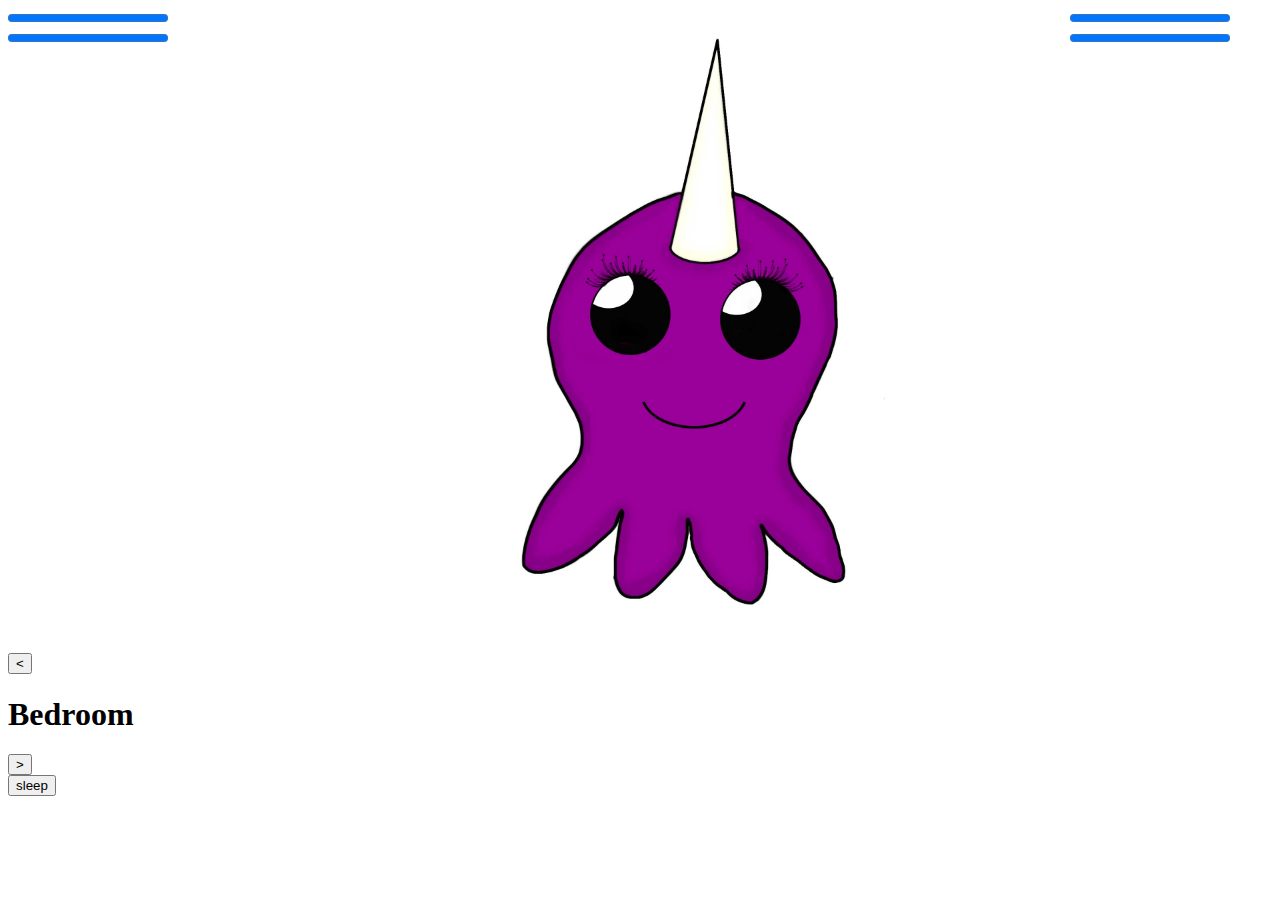
==== Quellcode/bedroom-tamagotchi-lash.html @ 2771a476 "bea" ====
<!DOCTYPE html>

<html>

<head>
	<title>Tamagotchi - Bedroom</title>
	<script language="javascript" type="text/javascript" src="javascript.js"></script>
	<link href="design.css" type="text/css" rel="stylesheet">
</head>

<body>
	
	<img src="tamagotchi-normal-lash.jpg" width="498" height="641.3" id="img"/> 
	
	<form action="kitchen-tamagotchi-lash.html" id="left">
		<input type="submit" value="<">
	</form>
	
	<h1 id="room">Bedroom</h1>
	
	<form action="playground-tamagotchi-lash.html" id="right">
		<input type="submit" value=">">
	</form>
	
	<form>
	<input type="button" value="sleep" onclick="goToSleep()">
	</form>
	
	<!--health-->
	<progress id="healthBar" value="100" max="100"></progress>
	
	<!--fun-->
	<progress id="funBar" value="100" max="100"></progress>
	
	<!--eat-->
	<progress id="foodBar" value="100" max="100"></progress>
	
	<!--sleep-->
	<progress id="sleepBar" value="100" max="100"></progress>
	
</body>

</html>
---- Quellcode/design.css ----
@charset "utf-8";
/* CSS Document */


#left {
}
#right {
}
#button {
}
#img {
	margin-left: 35%;
}
#healthBar {
	position: absolute;
	top: 10px;
	
}
#funBar {
	position: absolute;
	top: 30px;
}
#foodBar {
	position: absolute;
	top: 10px;
	right: 50px;
}
#sleepBar {
	position: absolute;
	top: 30px;
	right: 50px;
}
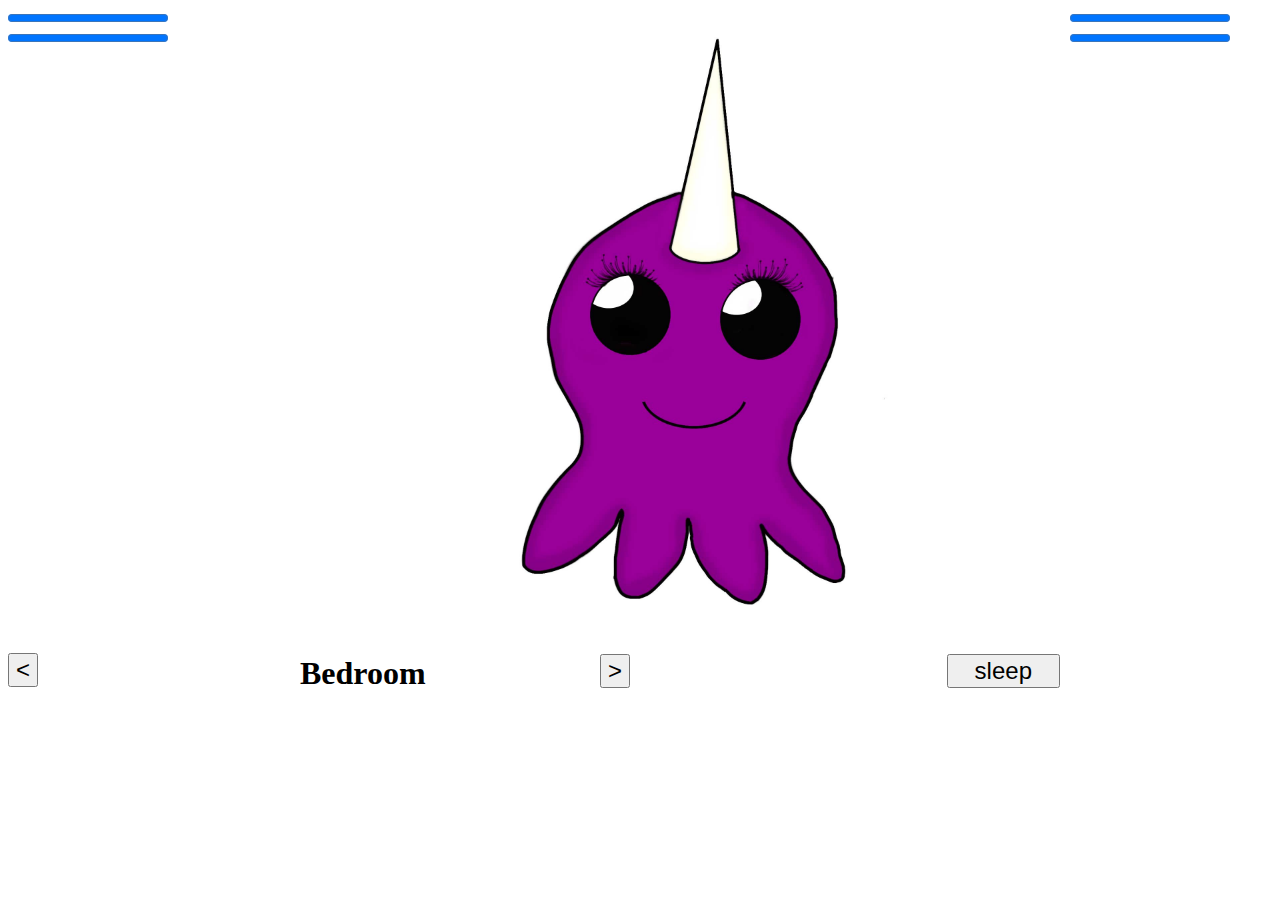
==== commit 5cab73d4: "bearbeitet" ====
--- a/Quellcode/bedroom-tamagotchi-lash.html
+++ b/Quellcode/bedroom-tamagotchi-lash.html
@@ -5,7 +5,7 @@
 <head>
 	<title>Tamagotchi - Bedroom</title>
 	<script language="javascript" type="text/javascript" src="javascript.js"></script>
-	<link href="design.css" type="text/css" rel="stylesheet">
+	<link href="design-bedroom.css" type="text/css" rel="stylesheet">
 </head>
 
 <body>
@@ -13,17 +13,17 @@
 	<img src="tamagotchi-normal-lash.jpg" width="498" height="641.3" id="img"/> 
 	
 	<form action="kitchen-tamagotchi-lash.html" id="left">
-		<input type="submit" value="<">
+		<input type="submit" class="size" value="<">
 	</form>
 	
 	<h1 id="room">Bedroom</h1>
 	
 	<form action="playground-tamagotchi-lash.html" id="right">
-		<input type="submit" value=">">
+		<input type="submit" class="size" value=">">
 	</form>
 	
-	<form>
-	<input type="button" value="sleep" onclick="goToSleep()">
+	<form id="button">
+	<input type="button" class="size" onclick="goToSleep()" value="   sleep   ">
 	</form>
 	
 	<!--health-->
--- a/Quellcode/design-bedroom.css
+++ b/Quellcode/design-bedroom.css
@@ -0,0 +1,51 @@
+#left {
+	
+
+}
+
+#right {
+	position: absolute;
+	top: 654px;
+	left: 600px;
+}
+
+#button {
+	position: absolute;
+	top: 654px;
+	right: 220px;
+}
+
+#img {
+	margin-left: 35%;
+}
+
+#healthBar {
+	position: absolute;
+	top: 10px;
+}
+
+#funBar {
+	position: absolute;
+	top: 30px;
+}
+
+#foodBar {
+	position: absolute;
+	top: 10px;
+	right: 50px;
+}
+#sleepBar {
+	position: absolute;
+	top: 30px;
+	right: 50px;
+}
+
+.size {
+	font-size: x-large;
+}
+
+#room{
+	position: absolute;
+	top: 634px;
+	left: 300px;
+}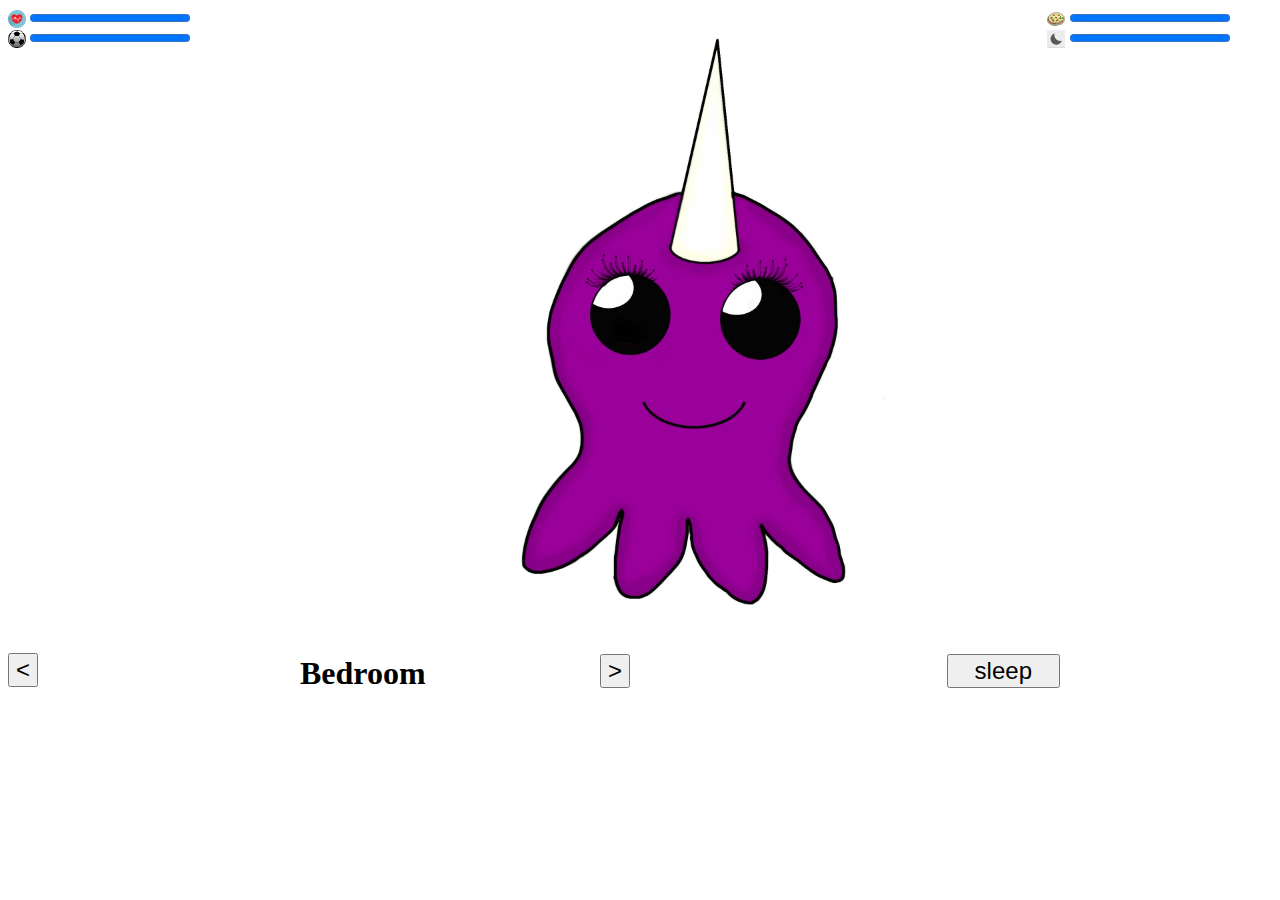
==== commit b5093013: "icons eingefügt" ====
--- a/Quellcode/bedroom-tamagotchi-lash.html
+++ b/Quellcode/bedroom-tamagotchi-lash.html
@@ -26,15 +26,19 @@
 	<input type="button" class="size" onclick="goToSleep()" value="   sleep   ">
 	</form>
 	
+	<img src="heart-beat-icon.png" width="18" height="18" id="imghealth"/> 
 	<!--health-->
 	<progress id="healthBar" value="100" max="100"></progress>
 	
+	<img src="Soccer-icon.png" width="18" height="18" id="imgfun"/> 
 	<!--fun-->
 	<progress id="funBar" value="100" max="100"></progress>
 	
+	<img src="pizza-icon.png" width="18" height="18" id="imgeat"/>
 	<!--eat-->
 	<progress id="foodBar" value="100" max="100"></progress>
 	
+	<img src="Apps-sleep-icon.png" width="18" height="18" id="imgsleep"/>
 	<!--sleep-->
 	<progress id="sleepBar" value="100" max="100"></progress>
 	
--- a/Quellcode/design-bedroom.css
+++ b/Quellcode/design-bedroom.css
@@ -22,11 +22,29 @@
 #healthBar {
 	position: absolute;
 	top: 10px;
+	left: 30px;
+}
+
+#imghealth{
+	position: absolute;
+	top: 10px;
+}
+
+#imgfun{
+	position: absolute;
+	top: 30px;
 }
 
 #funBar {
 	position: absolute;
 	top: 30px;
+	left: 30px;
+}
+
+#imgeat{
+	position: absolute;
+	top: 10px;
+	right: 215px;
 }
 
 #foodBar {
@@ -34,6 +52,13 @@
 	top: 10px;
 	right: 50px;
 }
+
+#imgsleep{
+	position: absolute;
+	top: 30px;
+	right: 215px;
+}
+
 #sleepBar {
 	position: absolute;
 	top: 30px;
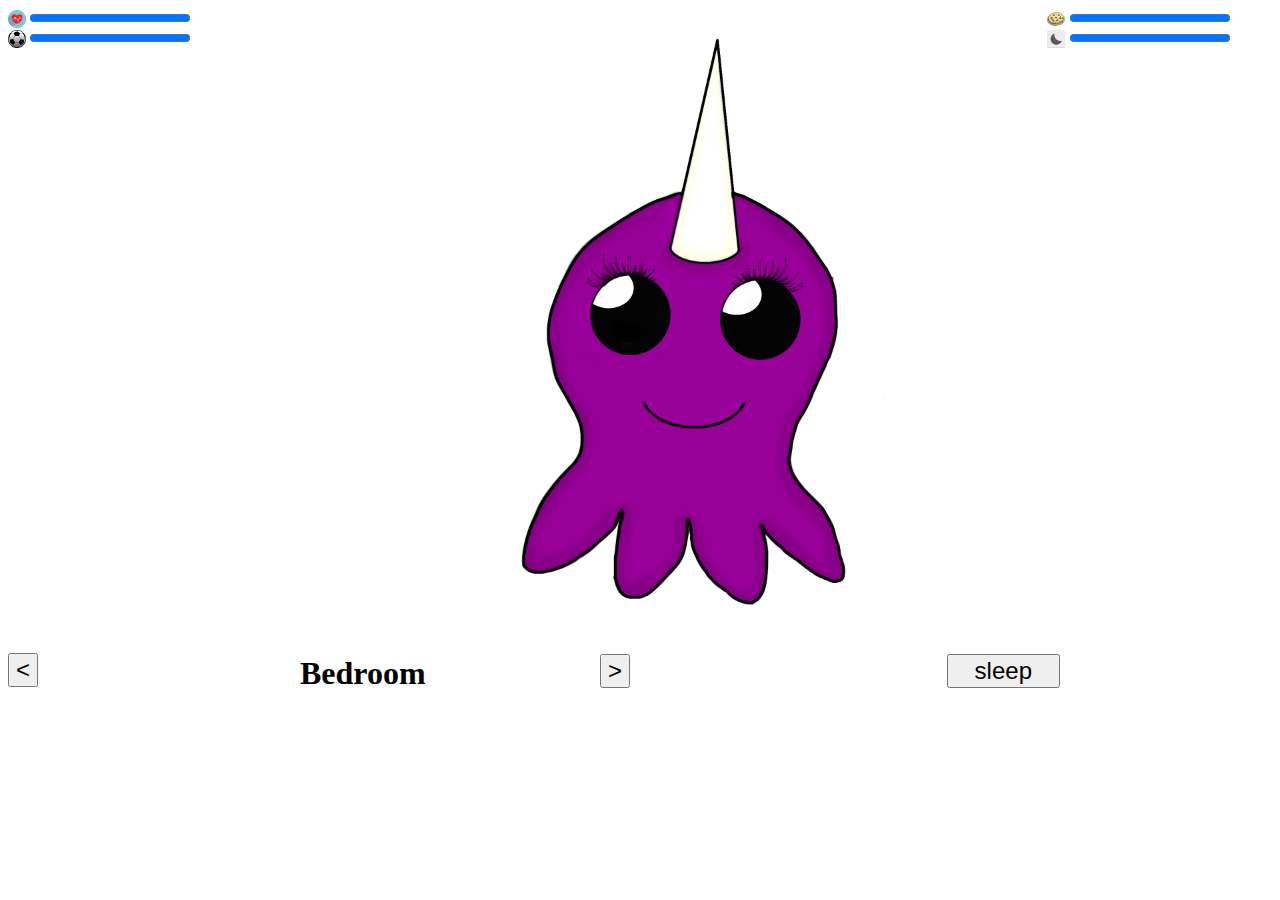
==== commit bc3feca1: ".png statt .jpg" ====
--- a/Quellcode/bedroom-tamagotchi-lash.html
+++ b/Quellcode/bedroom-tamagotchi-lash.html
@@ -10,7 +10,7 @@
 
 <body>
 	
-	<img src="tamagotchi-normal-lash.jpg" width="498" height="641.3" id="img"/> 
+	<img src="normal-lash.png" width="498" height="641.3" id="img"/> 
 	
 	<form action="kitchen-tamagotchi-lash.html" id="left">
 		<input type="submit" class="size" value="<">
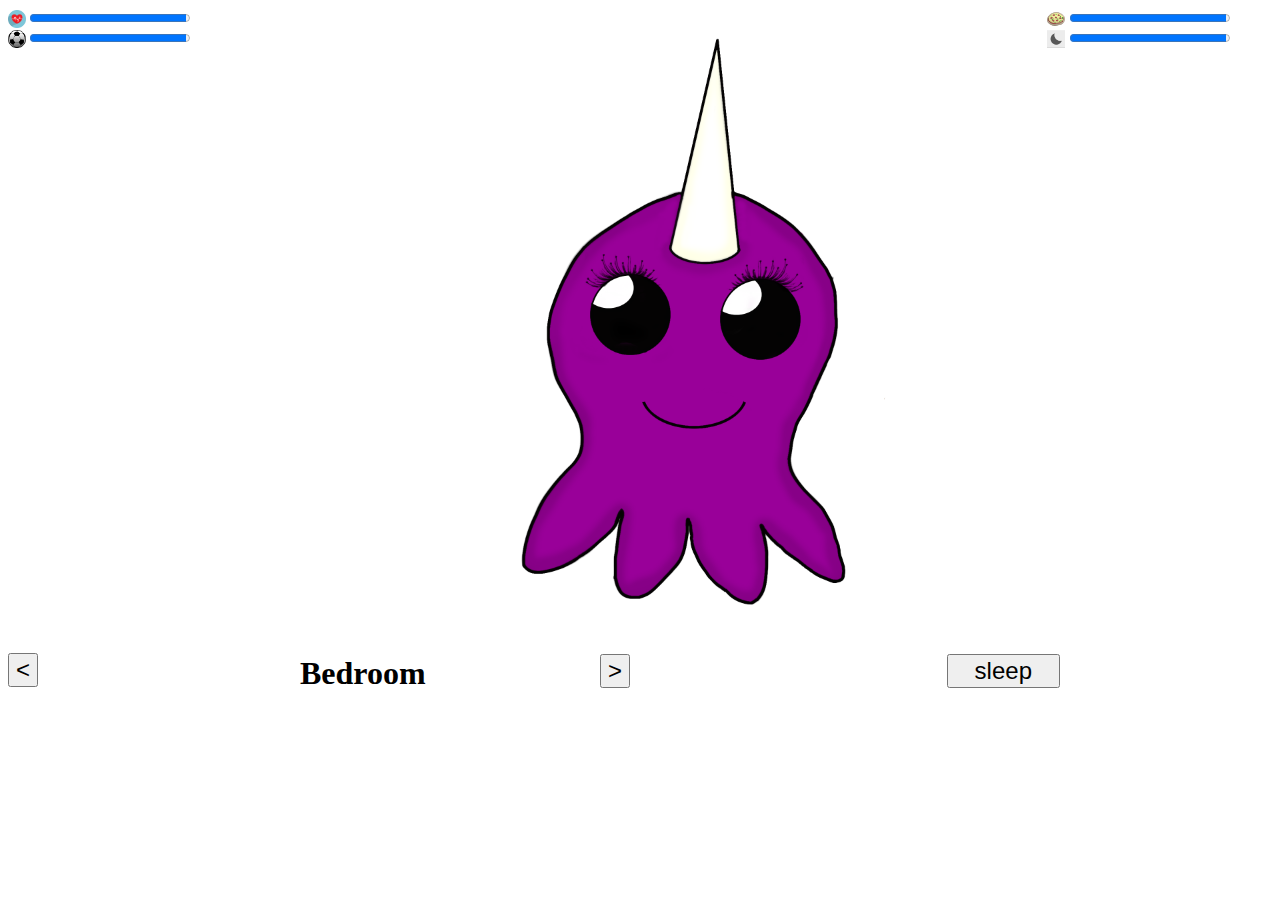
==== commit 39dcc628: "Sinken der Progess-Balken eingefügt" ====
--- a/Quellcode/bedroom-tamagotchi-lash.html
+++ b/Quellcode/bedroom-tamagotchi-lash.html
@@ -42,6 +42,26 @@
 	<!--sleep-->
 	<progress id="sleepBar" value="100" max="100"></progress>
 	
+	<script type="text/javascript" language="javascript">
+	
+	// Funktionsaufruf: Fun-Bar sinkt
+	var fun = 100;
+	progressFunBar(fun);
+	
+	// Funktionsaufruf: Food-Bar sinkt
+	var food = 100;
+	progressFoodBar(food);
+	
+	// Funktionsaufruf: Sleep-Bar sinkt
+	var sleep = 100;
+	progressSleepBar(sleep); 
+	
+	// Funktionsaufruf: Health-Bar sinkt
+	var health = 100;
+	progressHealthBar(health); 	
+	
+</script> 
+	
 </body>
 
 </html>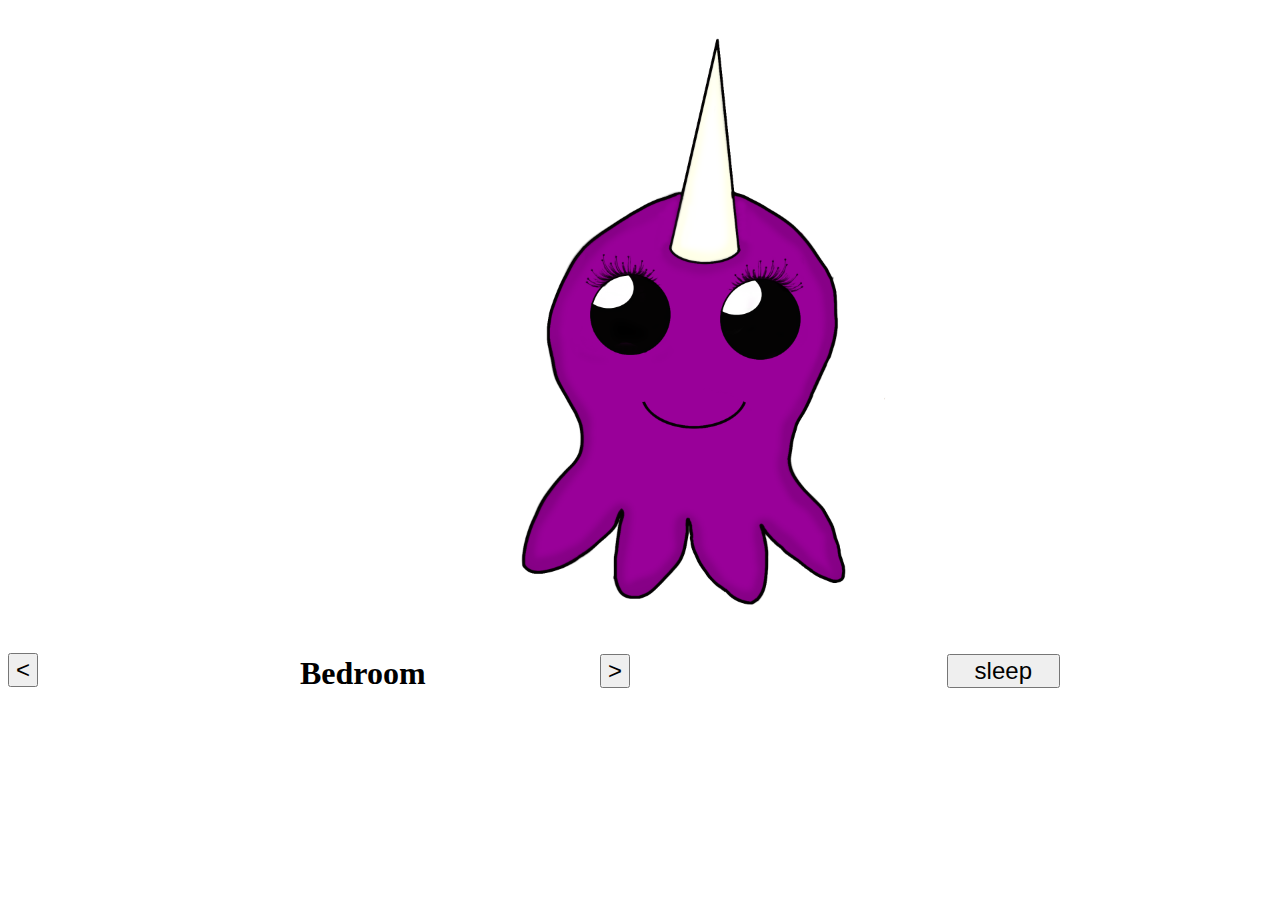
==== commit 28cb6171: "Frames, Onclick Functions, Design angepasst" ====
--- a/Quellcode/bedroom-tamagotchi-lash.html
+++ b/Quellcode/bedroom-tamagotchi-lash.html
@@ -5,7 +5,7 @@
 <head>
 	<title>Tamagotchi - Bedroom</title>
 	<script language="javascript" type="text/javascript" src="javascript.js"></script>
-	<link href="design-bedroom.css" type="text/css" rel="stylesheet">
+	<link href="design-room.css" type="text/css" rel="stylesheet">
 </head>
 
 <body>
@@ -23,44 +23,8 @@
 	</form>
 	
 	<form id="button">
-	<input type="button" class="size" onclick="goToSleep()" value="   sleep   ">
+	<input type="button" class="size" value="   sleep   " onclick="goToSleep()">
 	</form>
-	
-	<img src="heart-beat-icon.png" width="18" height="18" id="imghealth"/> 
-	<!--health-->
-	<progress id="healthBar" value="100" max="100"></progress>
-	
-	<img src="Soccer-icon.png" width="18" height="18" id="imgfun"/> 
-	<!--fun-->
-	<progress id="funBar" value="100" max="100"></progress>
-	
-	<img src="pizza-icon.png" width="18" height="18" id="imgeat"/>
-	<!--eat-->
-	<progress id="foodBar" value="100" max="100"></progress>
-	
-	<img src="Apps-sleep-icon.png" width="18" height="18" id="imgsleep"/>
-	<!--sleep-->
-	<progress id="sleepBar" value="100" max="100"></progress>
-	
-	<script type="text/javascript" language="javascript">
-	
-	// Funktionsaufruf: Fun-Bar sinkt
-	var fun = 100;
-	progressFunBar(fun);
-	
-	// Funktionsaufruf: Food-Bar sinkt
-	var food = 100;
-	progressFoodBar(food);
-	
-	// Funktionsaufruf: Sleep-Bar sinkt
-	var sleep = 100;
-	progressSleepBar(sleep); 
-	
-	// Funktionsaufruf: Health-Bar sinkt
-	var health = 100;
-	progressHealthBar(health); 	
-	
-</script> 
 	
 </body>
 
--- a/Quellcode/design-room.css
+++ b/Quellcode/design-room.css
@@ -0,0 +1,81 @@
+#left {
+	
+
+}
+
+#right {
+	position: absolute;
+	top: 654px;
+	left: 600px;
+}
+
+#select {
+position: absolute;
+	top: 662px;
+	right: 300px;
+}
+#button {
+	position: absolute;
+	top: 654px;
+	right: 220px;
+}
+
+#img {
+	margin-left: 35%;
+}
+
+#healthBar {
+	position: absolute;
+	top: 10px;
+	left: 30px;
+}
+
+#imghealth{
+	position: absolute;
+	top: 10px;
+}
+
+#imgfun{
+	position: absolute;
+	top: 30px;
+}
+
+#funBar {
+	position: absolute;
+	top: 30px;
+	left: 30px;
+}
+
+#imgeat{
+	position: absolute;
+	top: 10px;
+	right: 215px;
+}
+
+#foodBar {
+	position: absolute;
+	top: 10px;
+	right: 50px;
+}
+
+#imgsleep{
+	position: absolute;
+	top: 30px;
+	right: 215px;
+}
+
+#sleepBar {
+	position: absolute;
+	top: 30px;
+	right: 50px;
+}
+
+.size {
+	font-size: x-large;
+}
+
+#room{
+	position: absolute;
+	top: 634px;
+	left: 300px;
+}